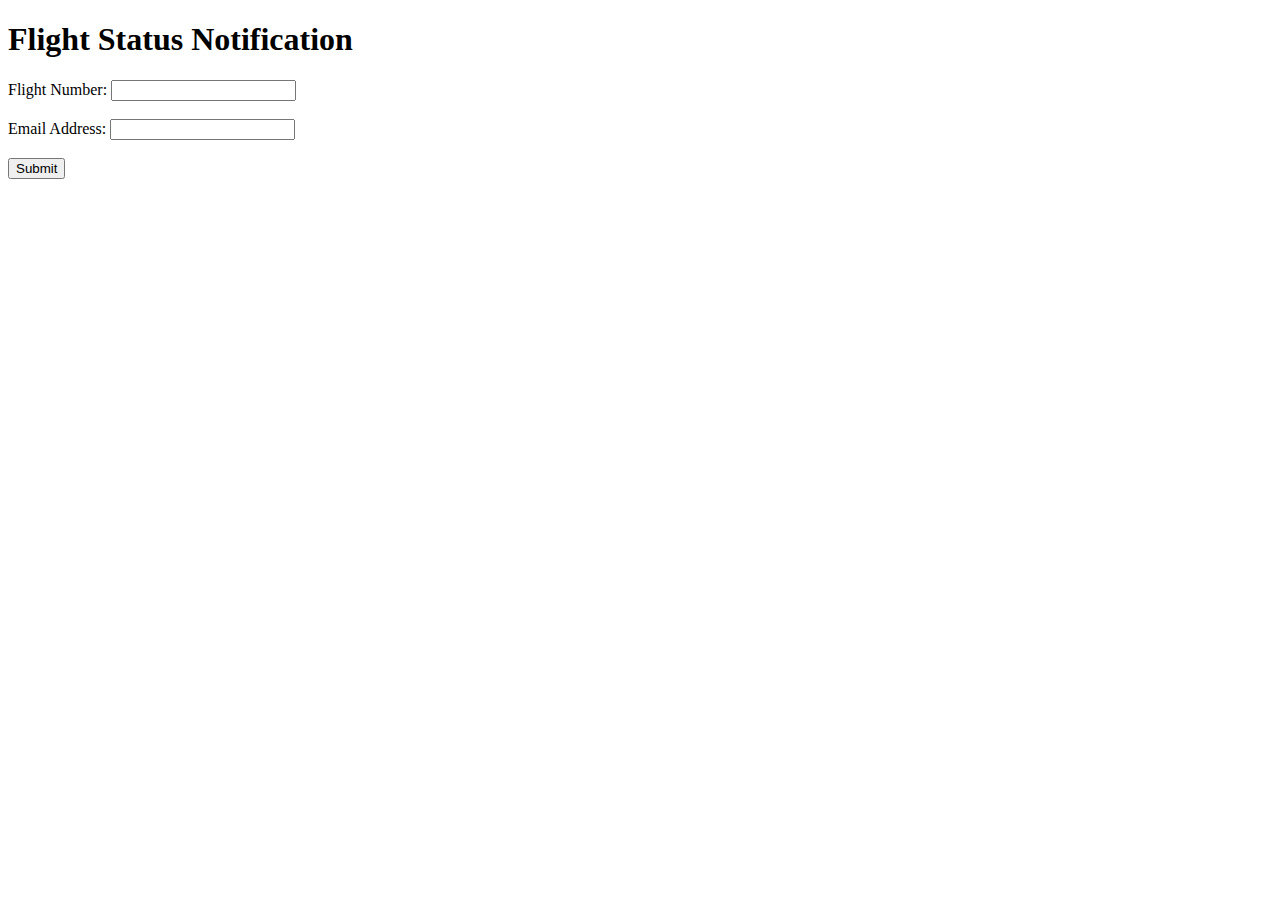
==== index.html @ e035b9ae "Create index.html" ====
<!DOCTYPE html>
<html lang="en">
<head>
    <meta charset="UTF-8">
    <meta name="viewport" content="width=device-width, initial-scale=1.0">
    <title>Flight Status Notification</title>
</head>
<body>
    <h1>Flight Status Notification</h1>
    <form action="/" method="POST">
        <label for="flight_number">Flight Number:</label>
        <input type="text" id="flight_number" name="flight_number" required><br><br>

        <label for="email">Email Address:</label>
        <input type="email" id="email" name="email" required><br><br>

        <button type="submit">Submit</button>
    </form>
</body>
</html>
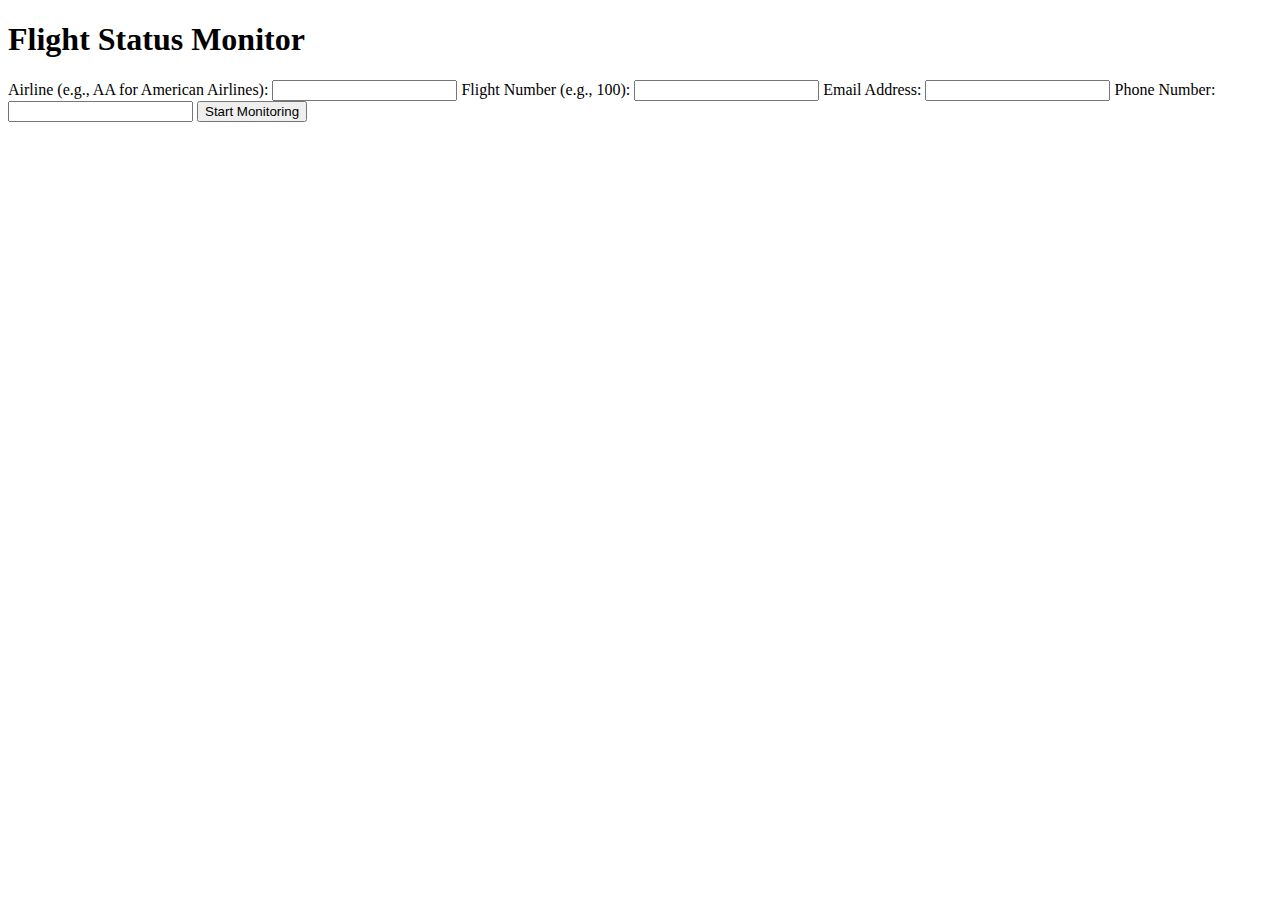
==== commit a828464b: "Update and rename templates/index.html to index.html" ====
--- a/index.html
+++ b/index.html
@@ -3,18 +3,31 @@
 <head>
     <meta charset="UTF-8">
     <meta name="viewport" content="width=device-width, initial-scale=1.0">
-    <title>Flight Status Notification</title>
+    <title>Flight Status Monitor</title>
+    <link rel="stylesheet" href="style.css">
 </head>
 <body>
-    <h1>Flight Status Notification</h1>
-    <form action="/" method="POST">
-        <label for="flight_number">Flight Number:</label>
-        <input type="text" id="flight_number" name="flight_number" required><br><br>
+    <div class="container">
+        <h1>Flight Status Monitor</h1>
+        <form id="flightForm">
+            <label for="airline">Airline (e.g., AA for American Airlines):</label>
+            <input type="text" id="airline" name="airline" required>
 
-        <label for="email">Email Address:</label>
-        <input type="email" id="email" name="email" required><br><br>
+            <label for="flight_number">Flight Number (e.g., 100):</label>
+            <input type="text" id="flight_number" name="flight_number" required>
 
-        <button type="submit">Submit</button>
-    </form>
+            <label for="email">Email Address:</label>
+            <input type="email" id="email" name="email" required>
+
+            <label for="phone_number">Phone Number:</label>
+            <input type="text" id="phone_number" name="phone_number" required>
+
+            <button type="submit">Start Monitoring</button>
+        </form>
+
+        <div id="status"></div>
+    </div>
+
+    <script src="script.js"></script>
 </body>
 </html>
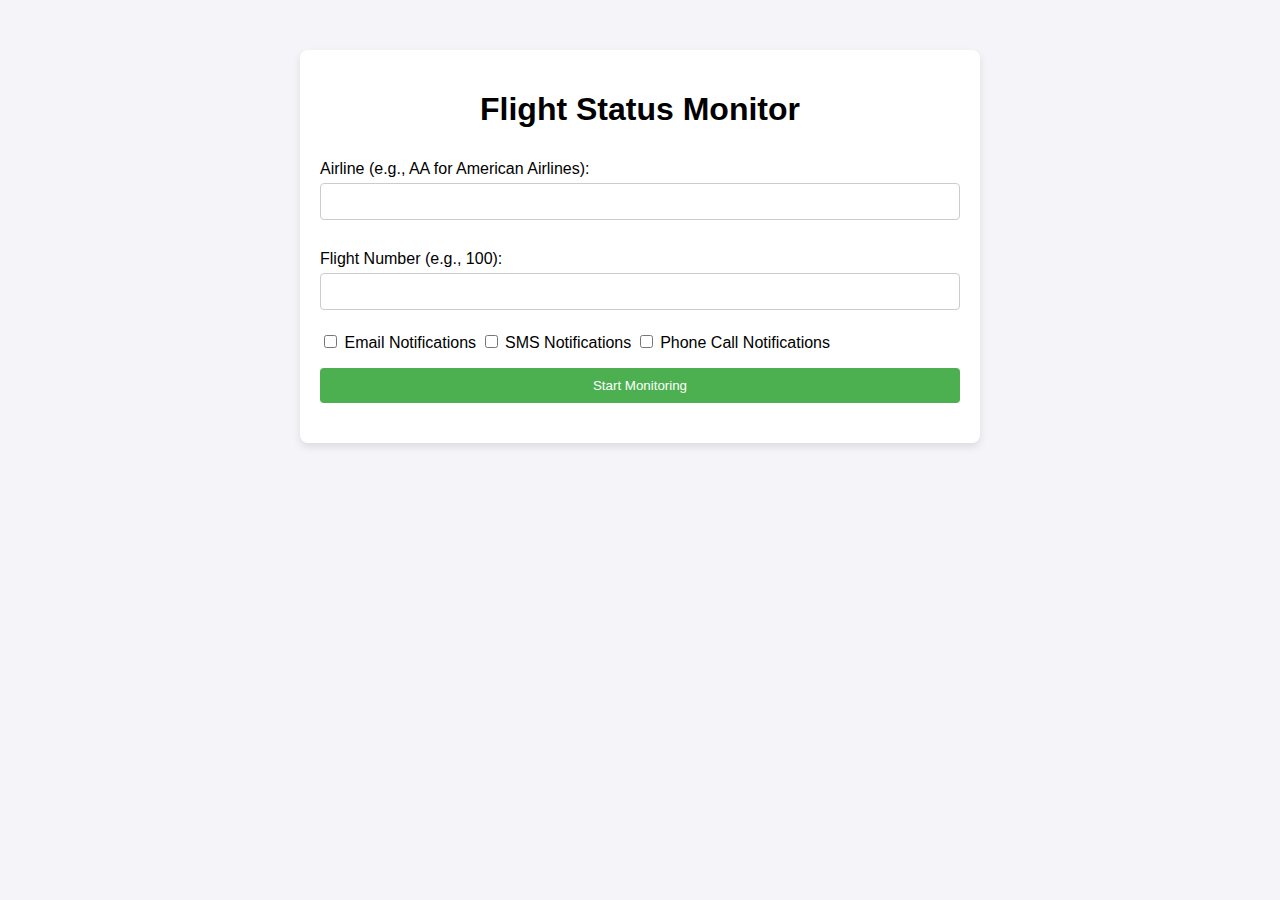
==== commit 77ffaf46: "Update index.html" ====
--- a/index.html
+++ b/index.html
@@ -16,11 +16,24 @@
             <label for="flight_number">Flight Number (e.g., 100):</label>
             <input type="text" id="flight_number" name="flight_number" required>
 
-            <label for="email">Email Address:</label>
-            <input type="email" id="email" name="email" required>
+            <div>
+                <input type="checkbox" id="emailNotify" name="notifyEmail">
+                <label for="emailNotify">Email Notifications</label>
 
-            <label for="phone_number">Phone Number:</label>
-            <input type="text" id="phone_number" name="phone_number" required>
+                <input type="checkbox" id="smsNotify" name="notifySMS">
+                <label for="smsNotify">SMS Notifications</label>
+
+                <input type="checkbox" id="callNotify" name="notifyCall">
+                <label for="callNotify">Phone Call Notifications</label>
+            </div>
+
+            <!-- Email field (required only if email notifications are selected) -->
+            <label for="email" id="emailLabel" style="display:none;">Email Address:</label>
+            <input type="email" id="email" name="email" style="display:none;">
+
+            <!-- Phone number field (required only if SMS or phone call is selected) -->
+            <label for="phone_number" id="phoneLabel" style="display:none;">Phone Number:</label>
+            <input type="text" id="phone_number" name="phone_number" style="display:none;">
 
             <button type="submit">Start Monitoring</button>
         </form>
--- a/style.css
+++ b/style.css
@@ -0,0 +1,55 @@
+body {
+    font-family: Arial, sans-serif;
+    background-color: #f4f4f9;
+    margin: 0;
+    padding: 0;
+}
+
+.container {
+    width: 50%;
+    margin: 50px auto;
+    padding: 20px;
+    background-color: white;
+    border-radius: 8px;
+    box-shadow: 0 4px 8px rgba(0, 0, 0, 0.1);
+}
+
+h1 {
+    text-align: center;
+}
+
+form {
+    display: flex;
+    flex-direction: column;
+}
+
+label {
+    margin-top: 10px;
+}
+
+input {
+    padding: 10px;
+    margin-top: 5px;
+    margin-bottom: 20px;
+    border: 1px solid #ccc;
+    border-radius: 4px;
+}
+
+button {
+    padding: 10px;
+    background-color: #4CAF50;
+    color: white;
+    border: none;
+    border-radius: 4px;
+    cursor: pointer;
+}
+
+button:hover {
+    background-color: #45a049;
+}
+
+#status {
+    margin-top: 20px;
+    font-size: 18px;
+    font-weight: bold;
+}
